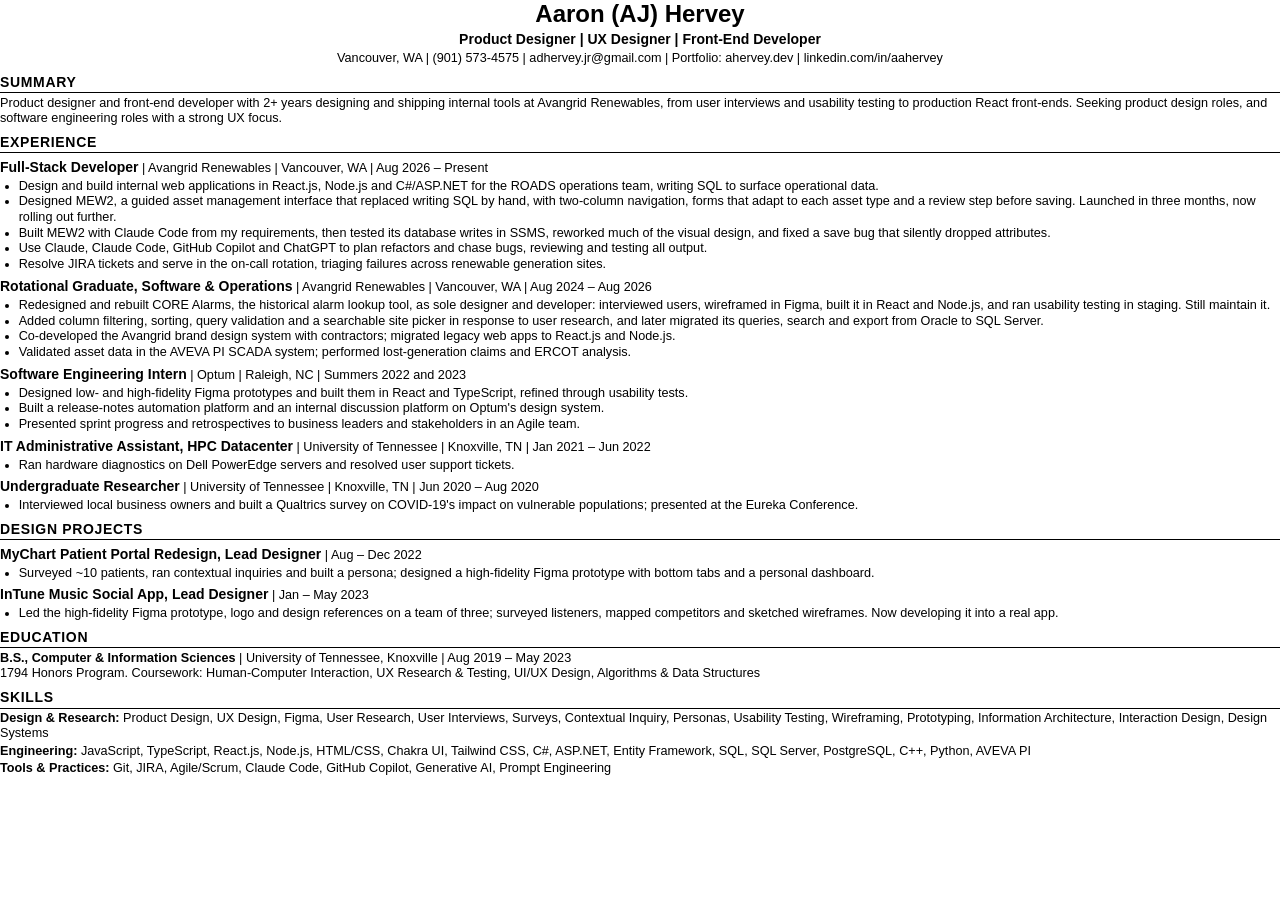
==== tools/resume.html @ ec2e55d5 "ATS-friendly résumé PDF aimed at product design; softer MEW2 wording Rebuilds files/aj-hervey-resume" ====
<!doctype html>
<!-- Source for files/aj-hervey-resume.pdf. Single column, plain headings, real text:
     built to parse cleanly in applicant tracking systems. Rebuild with tools/build_resume.mjs. -->
<html lang="en">
<head>
<meta charset="utf-8">
<title>Aaron Hervey - Resume</title>
<style>
  @page { size: letter; margin: 0.4in 0.5in; }
  * { box-sizing: border-box; }
  body { margin: 0; font-family: "Liberation Sans", Arial, Helvetica, sans-serif; font-size: 9.5pt; line-height: 1.2; color: #000; }
  h1 { font-size: 18pt; margin: 0; text-align: center; }
  .headline { text-align: center; font-size: 10.5pt; font-weight: bold; margin: 2pt 0; }
  .contact { text-align: center; margin: 0 0 4pt; }
  h2 { font-size: 10.5pt; text-transform: uppercase; letter-spacing: 0.5pt; border-bottom: 1px solid #000; margin: 6pt 0 2pt; padding-bottom: 1pt; }
  .role { margin-top: 4pt; }
  .role b { font-size: 10.5pt; }
  .sub { font-style: italic; }
  ul { margin: 2pt 0 0; padding-left: 14pt; }
  li { margin: 0.5pt 0; }
  p { margin: 0; }
  .skills p { margin: 1.5pt 0; }
</style>
</head>
<body>
<h1>Aaron (AJ) Hervey</h1>
<p class="headline">Product Designer | UX Designer | Front-End Developer</p>
<p class="contact">Vancouver, WA | (901) 573-4575 | adhervey.jr@gmail.com | Portfolio: ahervey.dev | linkedin.com/in/aahervey</p>

<h2>Summary</h2>
<p>Product designer and front-end developer with 2+ years designing and shipping internal tools at Avangrid Renewables, from user interviews and usability testing to production React front-ends. Seeking product design roles, and software engineering roles with a strong UX focus.</p>

<h2>Experience</h2>
<div class="role">
  <p class="title"><b>Full-Stack Developer</b> | Avangrid Renewables | Vancouver, WA | Aug 2026 – Present</p>
  <ul>
    <li>Design and build internal web applications in React.js, Node.js and C#/ASP.NET for the ROADS operations team, writing SQL to surface operational data.</li>
    <li>Designed MEW2, a guided asset management interface that replaced writing SQL by hand, with two-column navigation, forms that adapt to each asset type and a review step before saving. Launched in three months, now rolling out further.</li>
    <li>Built MEW2 with Claude Code from my requirements, then tested its database writes in SSMS, reworked much of the visual design, and fixed a save bug that silently dropped attributes.</li>
    <li>Use Claude, Claude Code, GitHub Copilot and ChatGPT to plan refactors and chase bugs, reviewing and testing all output.</li>
    <li>Resolve JIRA tickets and serve in the on-call rotation, triaging failures across renewable generation sites.</li>
  </ul>
</div>
<div class="role">
  <p class="title"><b>Rotational Graduate, Software &amp; Operations</b> | Avangrid Renewables | Vancouver, WA | Aug 2024 – Aug 2026</p>
  <ul>
    <li>Redesigned and rebuilt CORE Alarms, the historical alarm lookup tool, as sole designer and developer: interviewed users, wireframed in Figma, built it in React and Node.js, and ran usability testing in staging. Still maintain it.</li>
    <li>Added column filtering, sorting, query validation and a searchable site picker in response to user research, and later migrated its queries, search and export from Oracle to SQL Server.</li>
    <li>Co-developed the Avangrid brand design system with contractors; migrated legacy web apps to React.js and Node.js.</li>
    <li>Validated asset data in the AVEVA PI SCADA system; performed lost-generation claims and ERCOT analysis.</li>
  </ul>
</div>
<div class="role">
  <p class="title"><b>Software Engineering Intern</b> | Optum | Raleigh, NC | Summers 2022 and 2023</p>
  <ul>
    <li>Designed low- and high-fidelity Figma prototypes and built them in React and TypeScript, refined through usability tests.</li>
    <li>Built a release-notes automation platform and an internal discussion platform on Optum's design system.</li>
    <li>Presented sprint progress and retrospectives to business leaders and stakeholders in an Agile team.</li>
  </ul>
</div>
<div class="role">
  <p class="title"><b>IT Administrative Assistant, HPC Datacenter</b> | University of Tennessee | Knoxville, TN | Jan 2021 – Jun 2022</p>
  <ul>
    <li>Ran hardware diagnostics on Dell PowerEdge servers and resolved user support tickets.</li>
  </ul>
</div>
<div class="role">
  <p class="title"><b>Undergraduate Researcher</b> | University of Tennessee | Knoxville, TN | Jun 2020 – Aug 2020</p>
  <ul>
    <li>Interviewed local business owners and built a Qualtrics survey on COVID-19's impact on vulnerable populations; presented at the Eureka Conference.</li>
  </ul>
</div>

<h2>Design Projects</h2>
<div class="role">
  <p class="title"><b>MyChart Patient Portal Redesign, Lead Designer</b> | Aug – Dec 2022</p>
  <ul>
    <li>Surveyed ~10 patients, ran contextual inquiries and built a persona; designed a high-fidelity Figma prototype with bottom tabs and a personal dashboard.</li>
  </ul>
</div>
<div class="role">
  <p class="title"><b>InTune Music Social App, Lead Designer</b> | Jan – May 2023</p>
  <ul>
    <li>Led the high-fidelity Figma prototype, logo and design references on a team of three; surveyed listeners, mapped competitors and sketched wireframes. Now developing it into a real app.</li>
  </ul>
</div>

<h2>Education</h2>
<p class="title"><b>B.S., Computer &amp; Information Sciences</b> | University of Tennessee, Knoxville | Aug 2019 – May 2023</p>
<p>1794 Honors Program. Coursework: Human-Computer Interaction, UX Research &amp; Testing, UI/UX Design, Algorithms &amp; Data Structures</p>

<h2>Skills</h2>
<div class="skills">
  <p><b>Design &amp; Research:</b> Product Design, UX Design, Figma, User Research, User Interviews, Surveys, Contextual Inquiry, Personas, Usability Testing, Wireframing, Prototyping, Information Architecture, Interaction Design, Design Systems</p>
  <p><b>Engineering:</b> JavaScript, TypeScript, React.js, Node.js, HTML/CSS, Chakra UI, Tailwind CSS, C#, ASP.NET, Entity Framework, SQL, SQL Server, PostgreSQL, C++, Python, AVEVA PI</p>
  <p><b>Tools &amp; Practices:</b> Git, JIRA, Agile/Scrum, Claude Code, GitHub Copilot, Generative AI, Prompt Engineering</p>
</div>
</body>
</html>
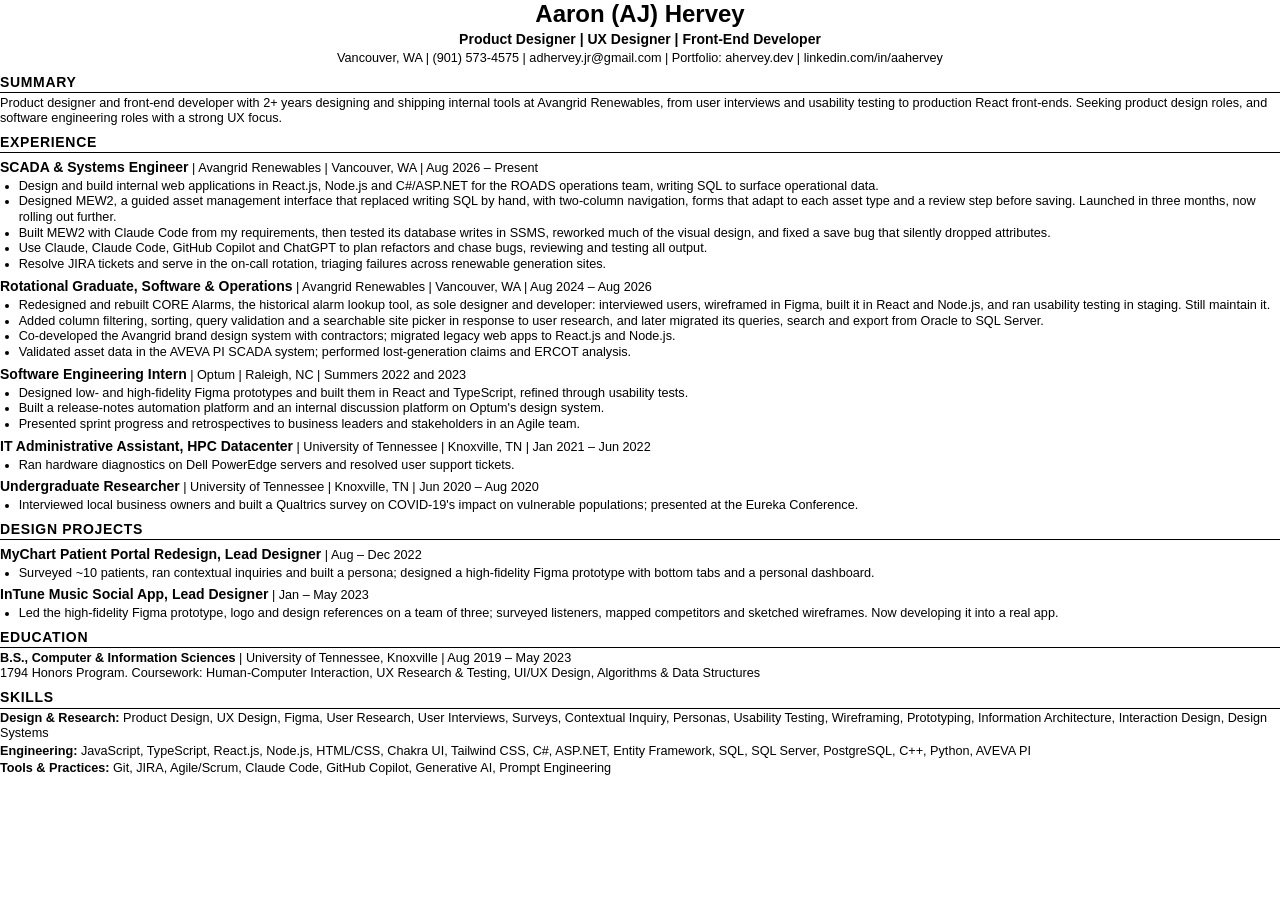
==== commit a62427f0: "Official job titles; MyChart and InTune ran a full semester Current role is SCADA & Systems Engineer" ====
--- a/tools/resume.html
+++ b/tools/resume.html
@@ -32,7 +32,7 @@
 
 <h2>Experience</h2>
 <div class="role">
-  <p class="title"><b>Full-Stack Developer</b> | Avangrid Renewables | Vancouver, WA | Aug 2026 – Present</p>
+  <p class="title"><b>SCADA &amp; Systems Engineer</b> | Avangrid Renewables | Vancouver, WA | Aug 2026 – Present</p>
   <ul>
     <li>Design and build internal web applications in React.js, Node.js and C#/ASP.NET for the ROADS operations team, writing SQL to surface operational data.</li>
     <li>Designed MEW2, a guided asset management interface that replaced writing SQL by hand, with two-column navigation, forms that adapt to each asset type and a review step before saving. Launched in three months, now rolling out further.</li>
